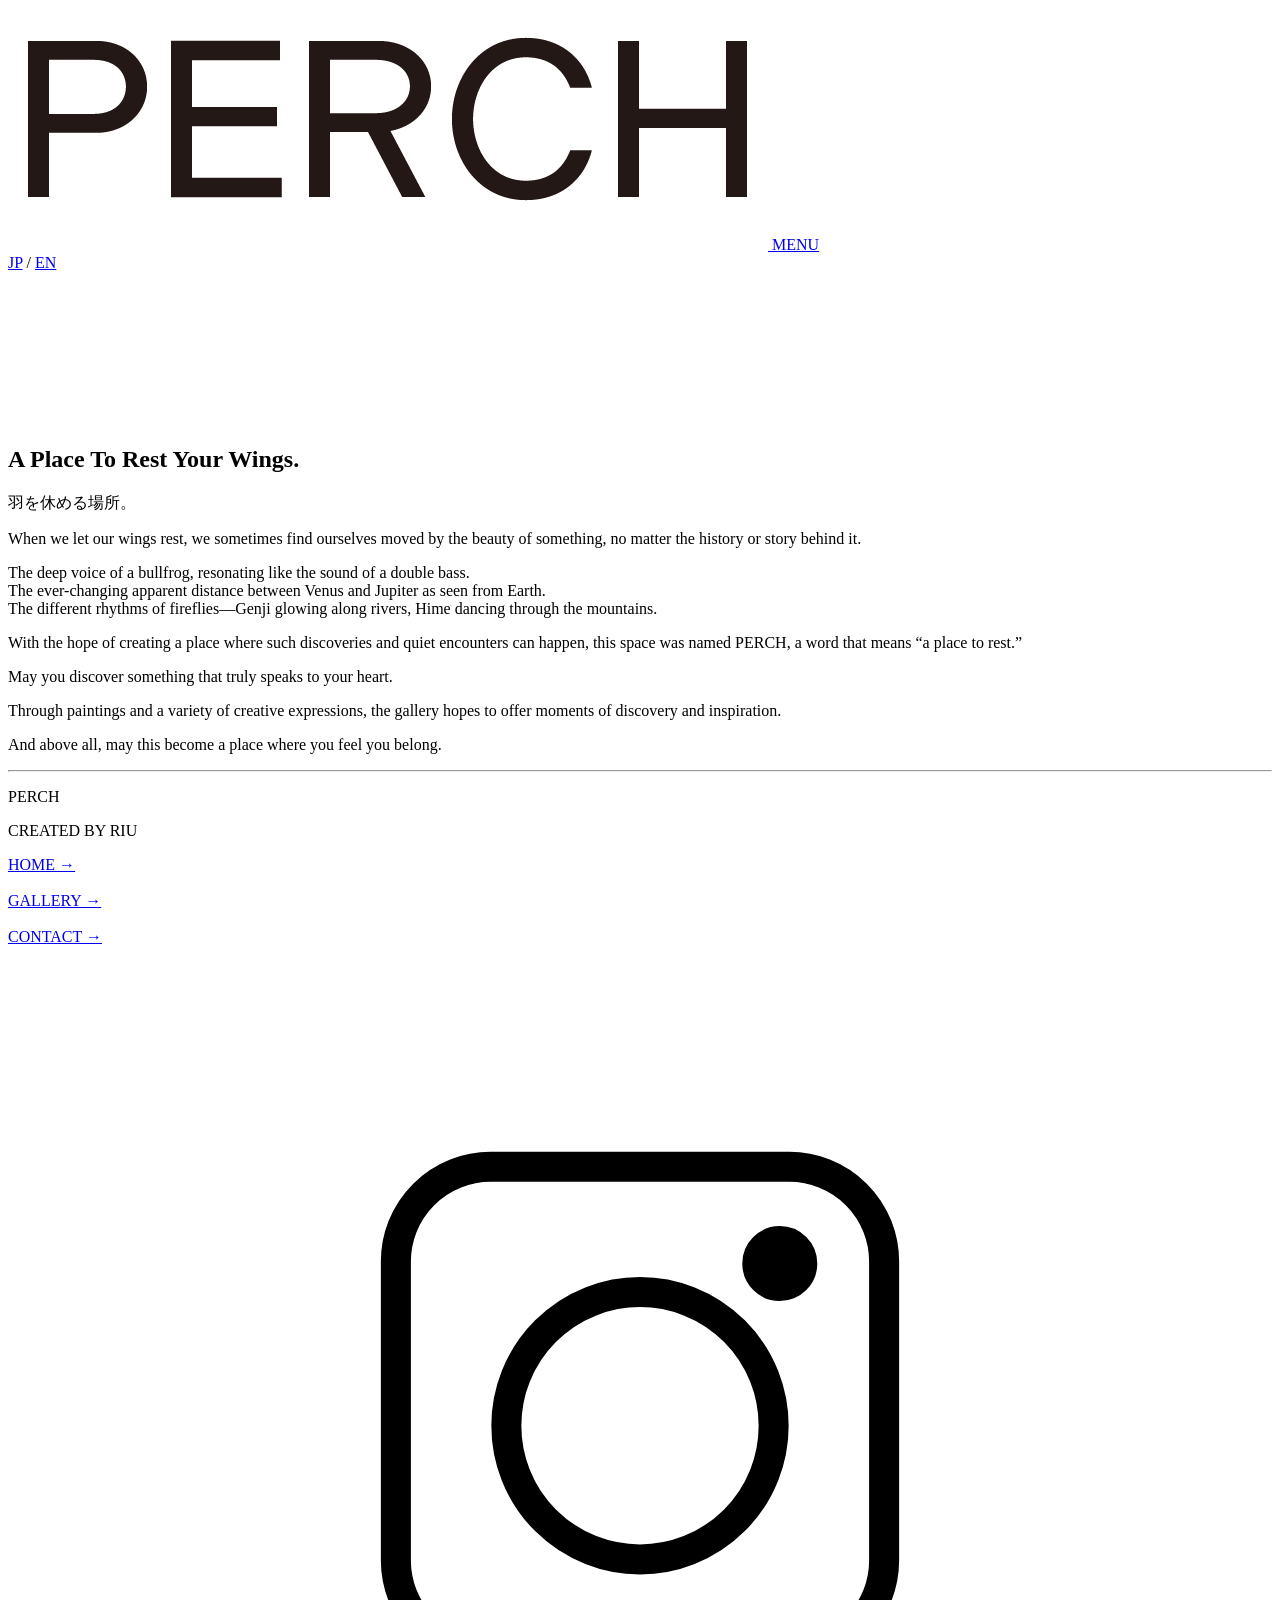
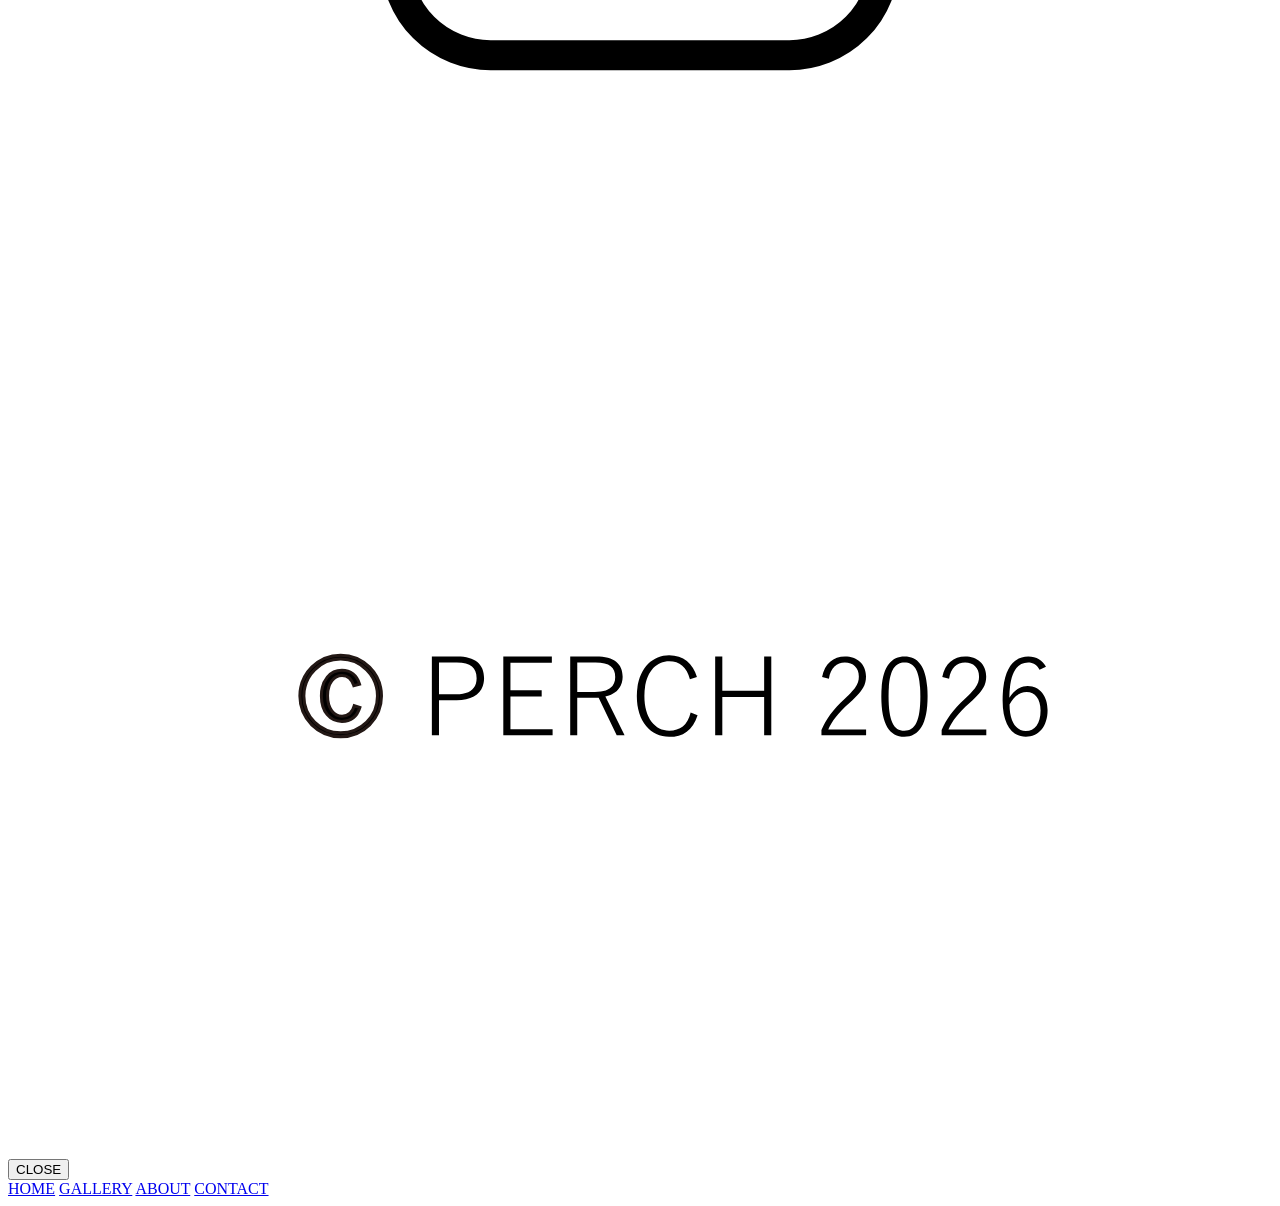
==== about-en.html @ 5512159b "Add files via upload" ====
<!DOCTYPE html>
<html lang="en">

<head>
    <meta charset="UTF-8">
    <meta name="viewport" content="width=device-width, initial-scale=1.0">
    <title>About | PERCH</title>

    <link rel="stylesheet" href="style.css">
</head>

<body>

<header>

    <!-- ロゴ -->

    <a href="index-en.html" class="logo-link">

        <img src="images/logo.png" alt="PERCH Logo" class="logo">

    </a>

     <a href="#" class="menu-btn">MENU</a>

    <!-- 言語切替 -->

    <div class="language">

        <a href="about.html">JP</a>

        <span>/</span>

        <a href="about-en.html" class="active">EN</a>

    </div>

</header>

<!-- メイン写真 -->

<section class="hero">

    <video class="about-video" 

        autoplay

        muted

        loop

        playsinline>

        <source src="images/about01.mp4"

                type="video/mp4">

    </video>

    <div class="hero-text fade-up">

        <h1>A Place To Rest Your Wings.</h1>

        <p>羽を休める場所。</p>

    </div>

</section>

<!-- About本文 -->

<section class="about-text fade-up">

    <p>

      When we let our wings rest, we sometimes find ourselves moved by the beauty of something, no matter the history or story behind it.

    </p>

    <p>

      The deep voice of a bullfrog, resonating like the sound of a double bass.<br>
      The ever-changing apparent distance between Venus and Jupiter as seen from Earth.<br>
      The different rhythms of fireflies—Genji glowing along rivers, Hime dancing through the mountains.

    </p>

    <p>

       With the hope of creating a place where such discoveries and quiet encounters can happen, this space was named PERCH, a word that means “a place to rest.”

    </p>

    <p>

     May you discover something that truly speaks to your heart.

    </p>

    <p>

        Through paintings and a variety of creative expressions, the gallery hopes to offer moments of discovery and inspiration.


    </p>

    <p>

        And above all, may this become a place where you feel you belong.

    </p>

</section>

<hr class="line-black">

<section class="index-credit01">
    <div class="credit01">
         <p>PERCH</p>
         <p>CREATED BY RIU</p>
         <a href="index-en.html">
           HOME →
         </a>
         <br><br>
         <a href="gallery-en.html">
           GALLERY →
         </a>
         <br><br>
         <a href="contact-en.html">
           CONTACT →
         </a>
    </div>
</section>

<!-- 下部写真 -->

<section class="fade-up">

    <img src="images/about02.png" alt="" class="bottom-image">

</section>

<section class="instagram-link">

    <a href="https://www.instagram.com/perchgram?igsh=eW1pNG8zZnA1Y2Z5&utm_source=qr" target="_blank">

        <img src="images/instagram.svg" alt="Instagram">

    </a>

</section>

<div class="copyright">

    <img src="images/copyright.svg" alt="Copyright">

</div>


<div id="menu-overlay">

    <button id="close-menu">CLOSE</button>

    <nav class="overlay-nav">

        <a href="index-en.html">HOME</a>

        <a href="gallery-en.html">GALLERY</a>

        <a href="about-en.html">ABOUT</a>

        <a href="contact-en.html">CONTACT</a>

    </nav>

</div>

<script src="script.js"></script>

</body>

</html>
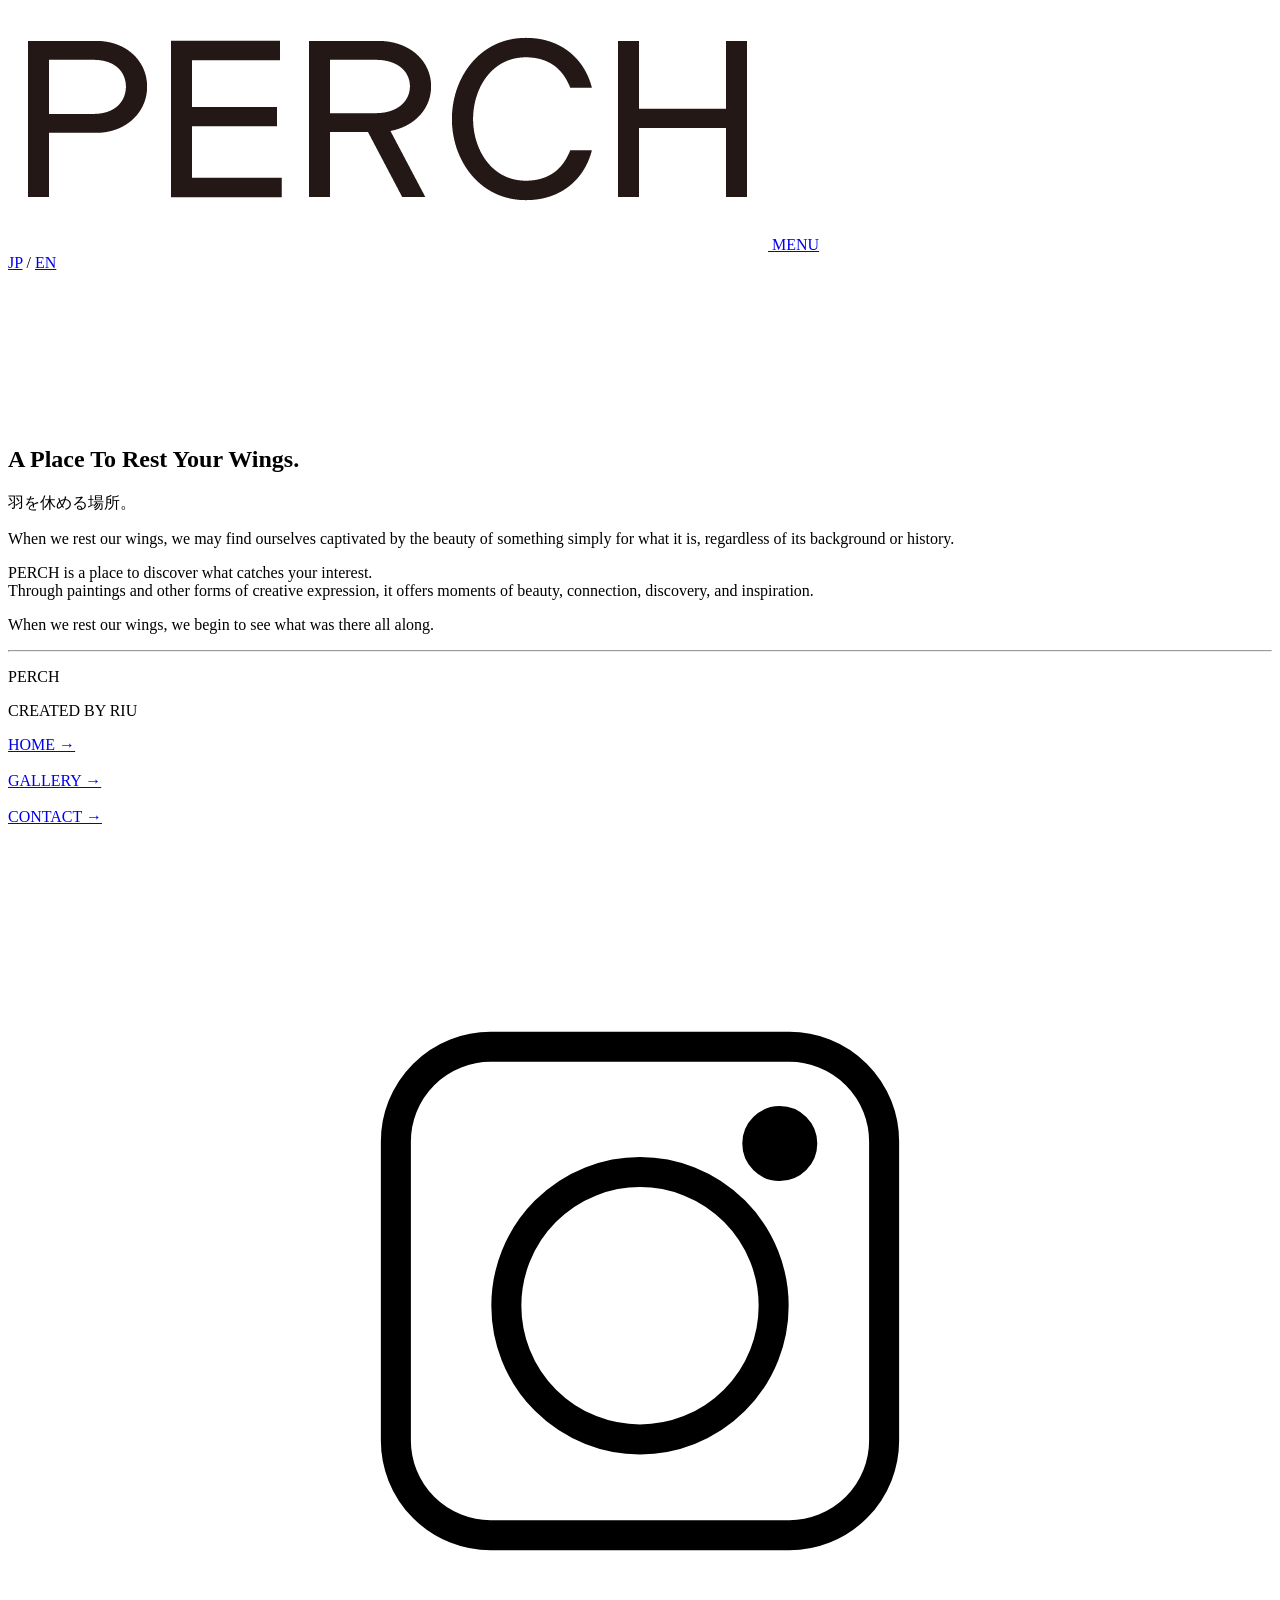
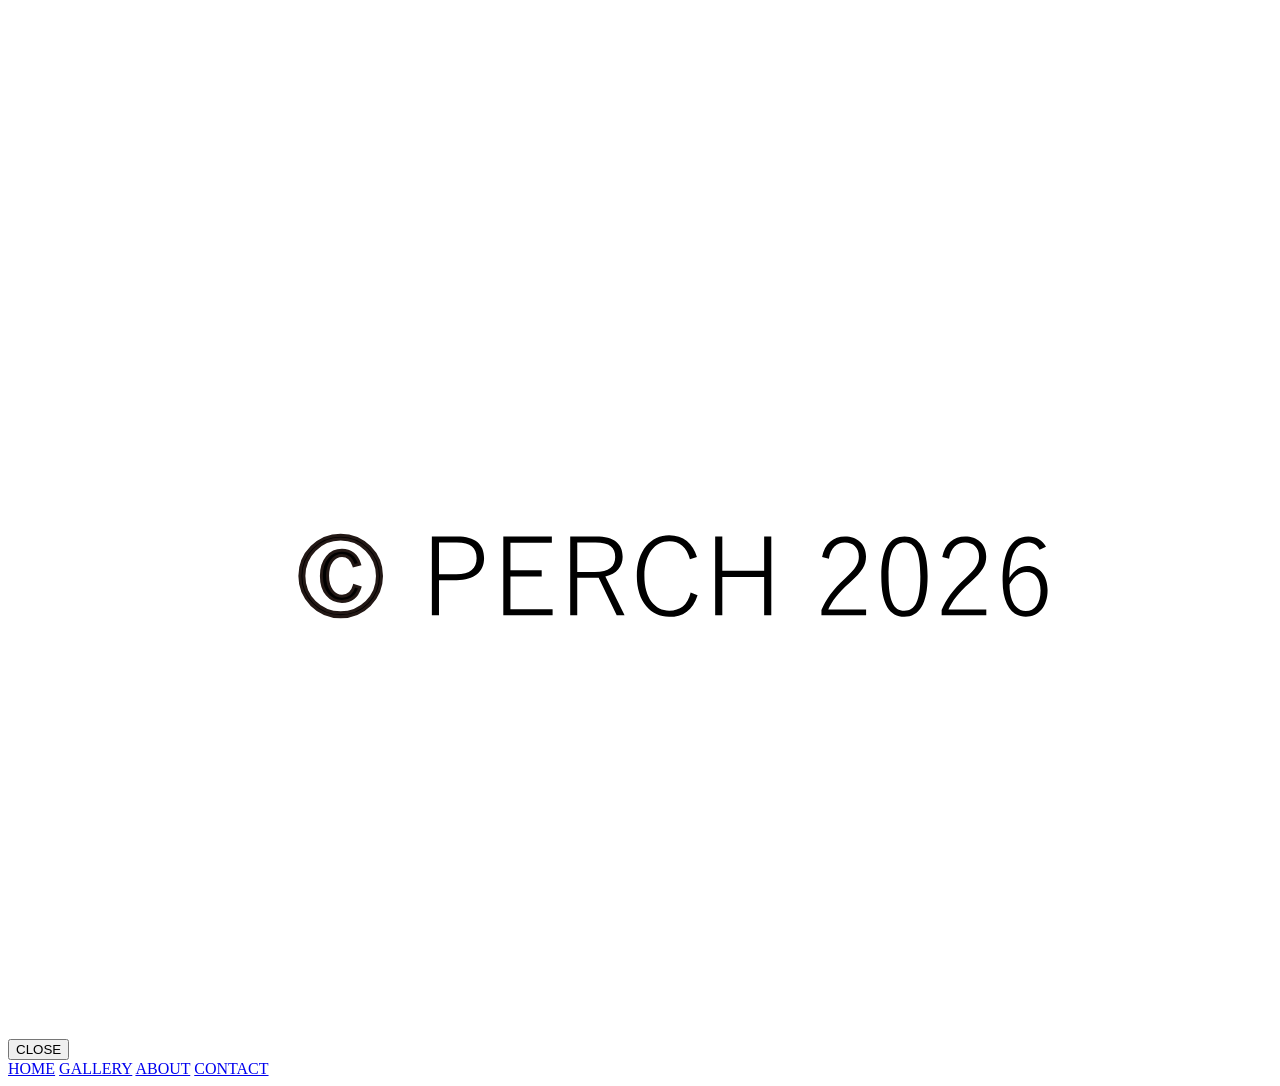
==== commit 293a198c: "Add files via upload" ====
--- a/about-en.html
+++ b/about-en.html
@@ -73,40 +73,21 @@
 
     <p>
 
-      When we let our wings rest, we sometimes find ourselves moved by the beauty of something, no matter the history or story behind it.
+      When we rest our wings, we may find ourselves captivated by the beauty of something simply for what it is,
+      regardless of its background or history.
 
     </p>
 
     <p>
 
-      The deep voice of a bullfrog, resonating like the sound of a double bass.<br>
-      The ever-changing apparent distance between Venus and Jupiter as seen from Earth.<br>
-      The different rhythms of fireflies—Genji glowing along rivers, Hime dancing through the mountains.
-
+      PERCH is a place to discover what catches your interest.<br>
+      Through paintings and other forms of creative expression,
+      it offers moments of beauty, connection, discovery, and inspiration.
     </p>
 
     <p>
 
-       With the hope of creating a place where such discoveries and quiet encounters can happen, this space was named PERCH, a word that means “a place to rest.”
-
-    </p>
-
-    <p>
-
-     May you discover something that truly speaks to your heart.
-
-    </p>
-
-    <p>
-
-        Through paintings and a variety of creative expressions, the gallery hopes to offer moments of discovery and inspiration.
-
-
-    </p>
-
-    <p>
-
-        And above all, may this become a place where you feel you belong.
+       When we rest our wings, we begin to see what was there all along.
 
     </p>
 
